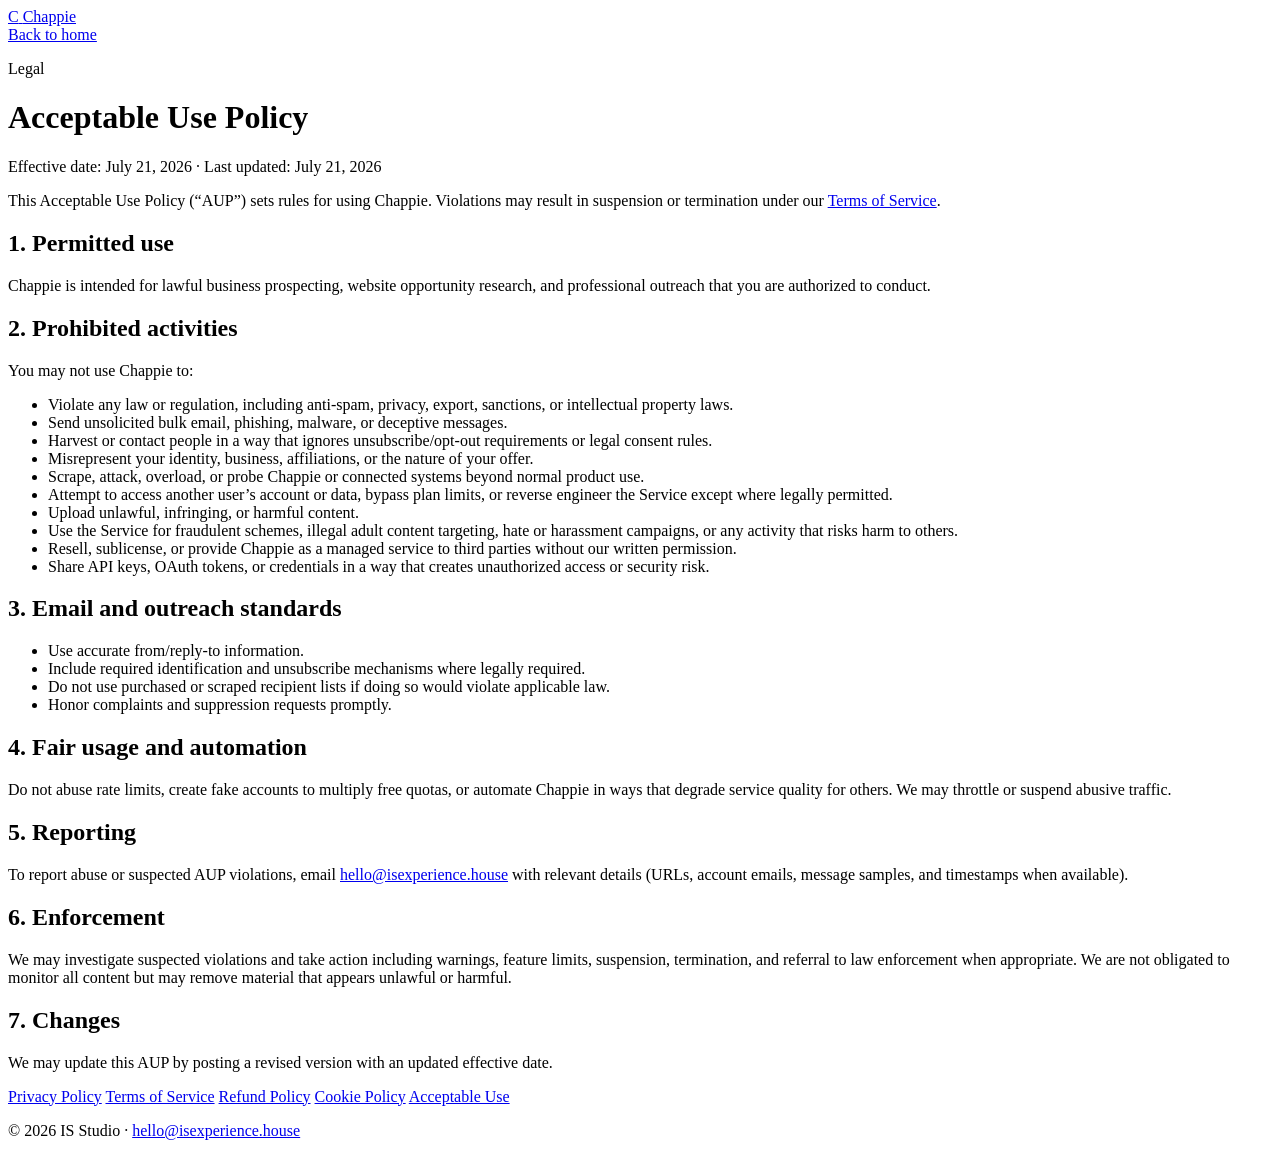
==== app/static/acceptable-use.html @ 18591f89 "Add legal policy pages and expand tutorials to five slots. Publish Privacy, Terms, Refunds, Cookies," ====
<!DOCTYPE html>
<html lang="en">
<head>
  <meta charset="UTF-8">
  <meta name="viewport" content="width=device-width, initial-scale=1.0">
  <title>Acceptable Use Policy — Chappie</title>
  <meta name="robots" content="index,follow">
  <link rel="icon" href="/static/favicon.svg" type="image/svg+xml">
  <link rel="preconnect" href="https://fonts.googleapis.com">
  <link rel="preconnect" href="https://fonts.gstatic.com" crossorigin>
  <link href="https://fonts.googleapis.com/css2?family=DM+Sans:wght@400;500;600;700&family=Instrument+Serif:ital@0;1&display=swap" rel="stylesheet">
  <link rel="stylesheet" href="/static/css/legal.css">
</head>
<body>
  <header class="intro-nav">
    <a class="brand" href="/">
      <span class="brand-mark">C</span>
      <span class="brand-name">Chappie</span>
    </a>
    <nav class="nav-links">
      <a href="/">Back to home</a>
    </nav>
  </header>
  <main class="legal-main">
    <header>
      <p class="eyebrow">Legal</p>
      <h1>Acceptable Use Policy</h1>
      <p class="legal-meta">Effective date: July 21, 2026 · Last updated: July 21, 2026</p>
    </header>

    <p class="note">This Acceptable Use Policy (“AUP”) sets rules for using Chappie. Violations may result in suspension or termination under our <a href="/terms">Terms of Service</a>.</p>

    <h2>1. Permitted use</h2>
    <p>Chappie is intended for lawful business prospecting, website opportunity research, and professional outreach that you are authorized to conduct.</p>

    <h2>2. Prohibited activities</h2>
    <p>You may not use Chappie to:</p>
    <ul>
      <li>Violate any law or regulation, including anti-spam, privacy, export, sanctions, or intellectual property laws.</li>
      <li>Send unsolicited bulk email, phishing, malware, or deceptive messages.</li>
      <li>Harvest or contact people in a way that ignores unsubscribe/opt-out requirements or legal consent rules.</li>
      <li>Misrepresent your identity, business, affiliations, or the nature of your offer.</li>
      <li>Scrape, attack, overload, or probe Chappie or connected systems beyond normal product use.</li>
      <li>Attempt to access another user’s account or data, bypass plan limits, or reverse engineer the Service except where legally permitted.</li>
      <li>Upload unlawful, infringing, or harmful content.</li>
      <li>Use the Service for fraudulent schemes, illegal adult content targeting, hate or harassment campaigns, or any activity that risks harm to others.</li>
      <li>Resell, sublicense, or provide Chappie as a managed service to third parties without our written permission.</li>
      <li>Share API keys, OAuth tokens, or credentials in a way that creates unauthorized access or security risk.</li>
    </ul>

    <h2>3. Email and outreach standards</h2>
    <ul>
      <li>Use accurate from/reply-to information.</li>
      <li>Include required identification and unsubscribe mechanisms where legally required.</li>
      <li>Do not use purchased or scraped recipient lists if doing so would violate applicable law.</li>
      <li>Honor complaints and suppression requests promptly.</li>
    </ul>

    <h2>4. Fair usage and automation</h2>
    <p>Do not abuse rate limits, create fake accounts to multiply free quotas, or automate Chappie in ways that degrade service quality for others. We may throttle or suspend abusive traffic.</p>

    <h2>5. Reporting</h2>
    <p>To report abuse or suspected AUP violations, email <a href="mailto:hello@isexperience.house">hello@isexperience.house</a> with relevant details (URLs, account emails, message samples, and timestamps when available).</p>

    <h2>6. Enforcement</h2>
    <p>We may investigate suspected violations and take action including warnings, feature limits, suspension, termination, and referral to law enforcement when appropriate. We are not obligated to monitor all content but may remove material that appears unlawful or harmful.</p>

    <h2>7. Changes</h2>
    <p>We may update this AUP by posting a revised version with an updated effective date.</p>

  </main>
  <footer class="legal-footer">
    <nav aria-label="Legal documents">
      <a href="/privacy">Privacy Policy</a>
      <a href="/terms">Terms of Service</a>
      <a href="/refunds">Refund Policy</a>
      <a href="/cookies">Cookie Policy</a>
      <a href="/acceptable-use">Acceptable Use</a>
    </nav>
    <p>© 2026 IS Studio · <a href="mailto:hello@isexperience.house">hello@isexperience.house</a></p>
  </footer>
</body>
</html>
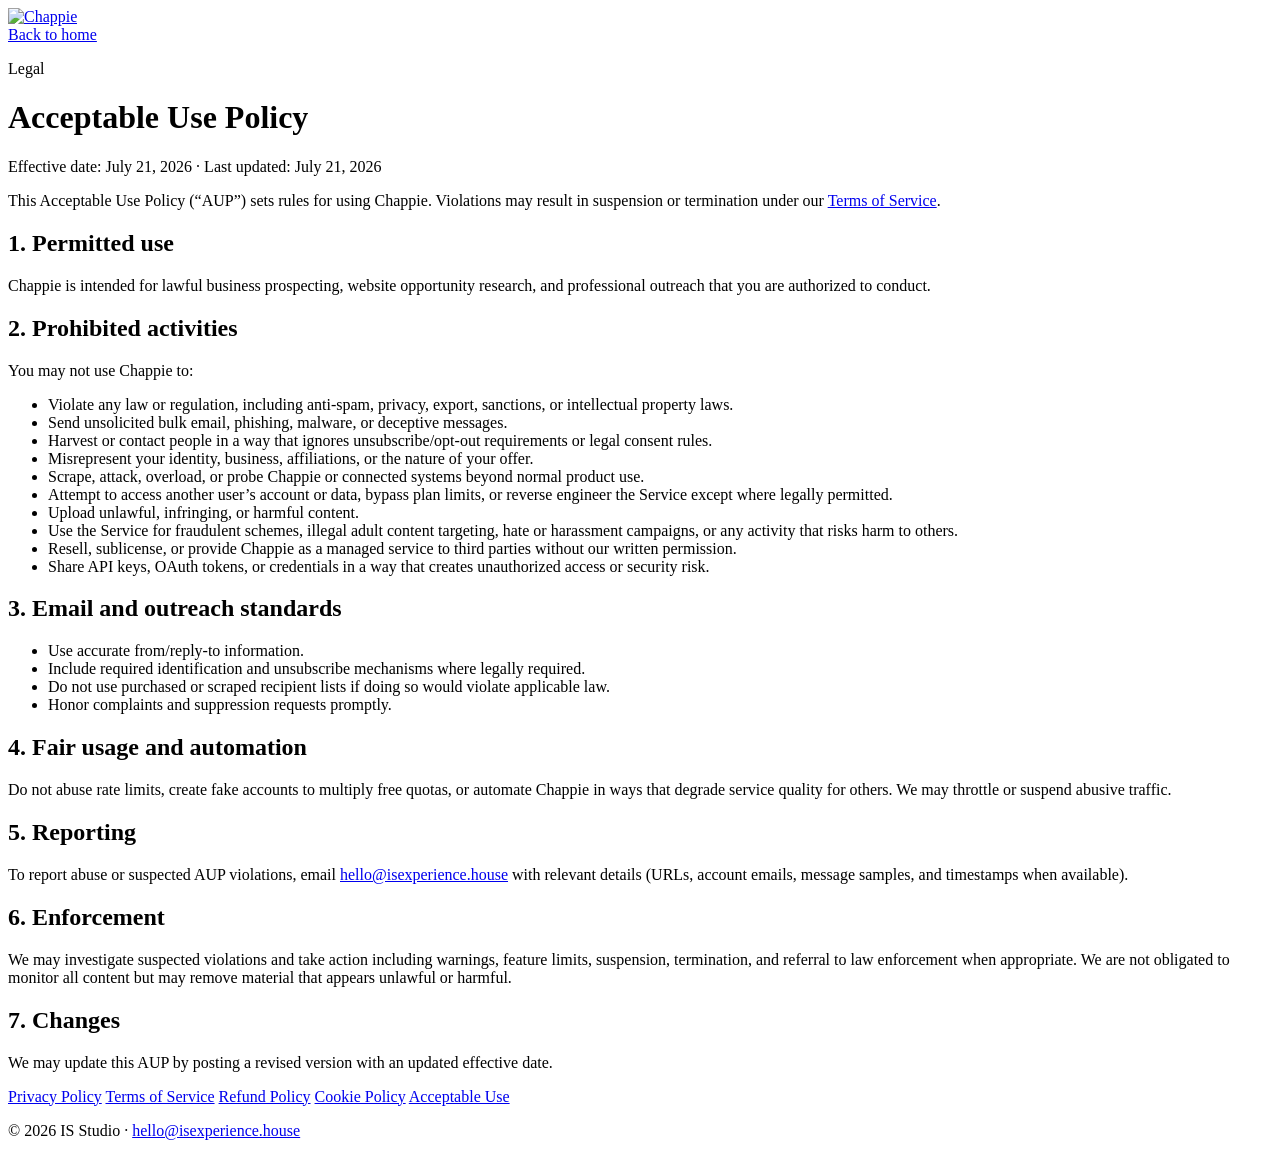
==== commit 0dd3cd47: "Replace nav brand mark with Chappie wordmark logo. Use the teal wordmark SVG on the landing and lega" ====
--- a/app/static/acceptable-use.html
+++ b/app/static/acceptable-use.html
@@ -10,12 +10,12 @@
   <link rel="preconnect" href="https://fonts.gstatic.com" crossorigin>
   <link href="https://fonts.googleapis.com/css2?family=DM+Sans:wght@400;500;600;700&family=Instrument+Serif:ital@0;1&display=swap" rel="stylesheet">
   <link rel="stylesheet" href="/static/css/legal.css">
+  <link rel="stylesheet" href="/static/css/footer.css">
 </head>
 <body>
   <header class="intro-nav">
-    <a class="brand" href="/">
-      <span class="brand-mark">C</span>
-      <span class="brand-name">Chappie</span>
+    <a class="brand" href="/" aria-label="Chappie home">
+      <img class="brand-logo" src="/static/chappie-logo.svg" alt="Chappie" width="160" height="40" decoding="async">
     </a>
     <nav class="nav-links">
       <a href="/">Back to home</a>
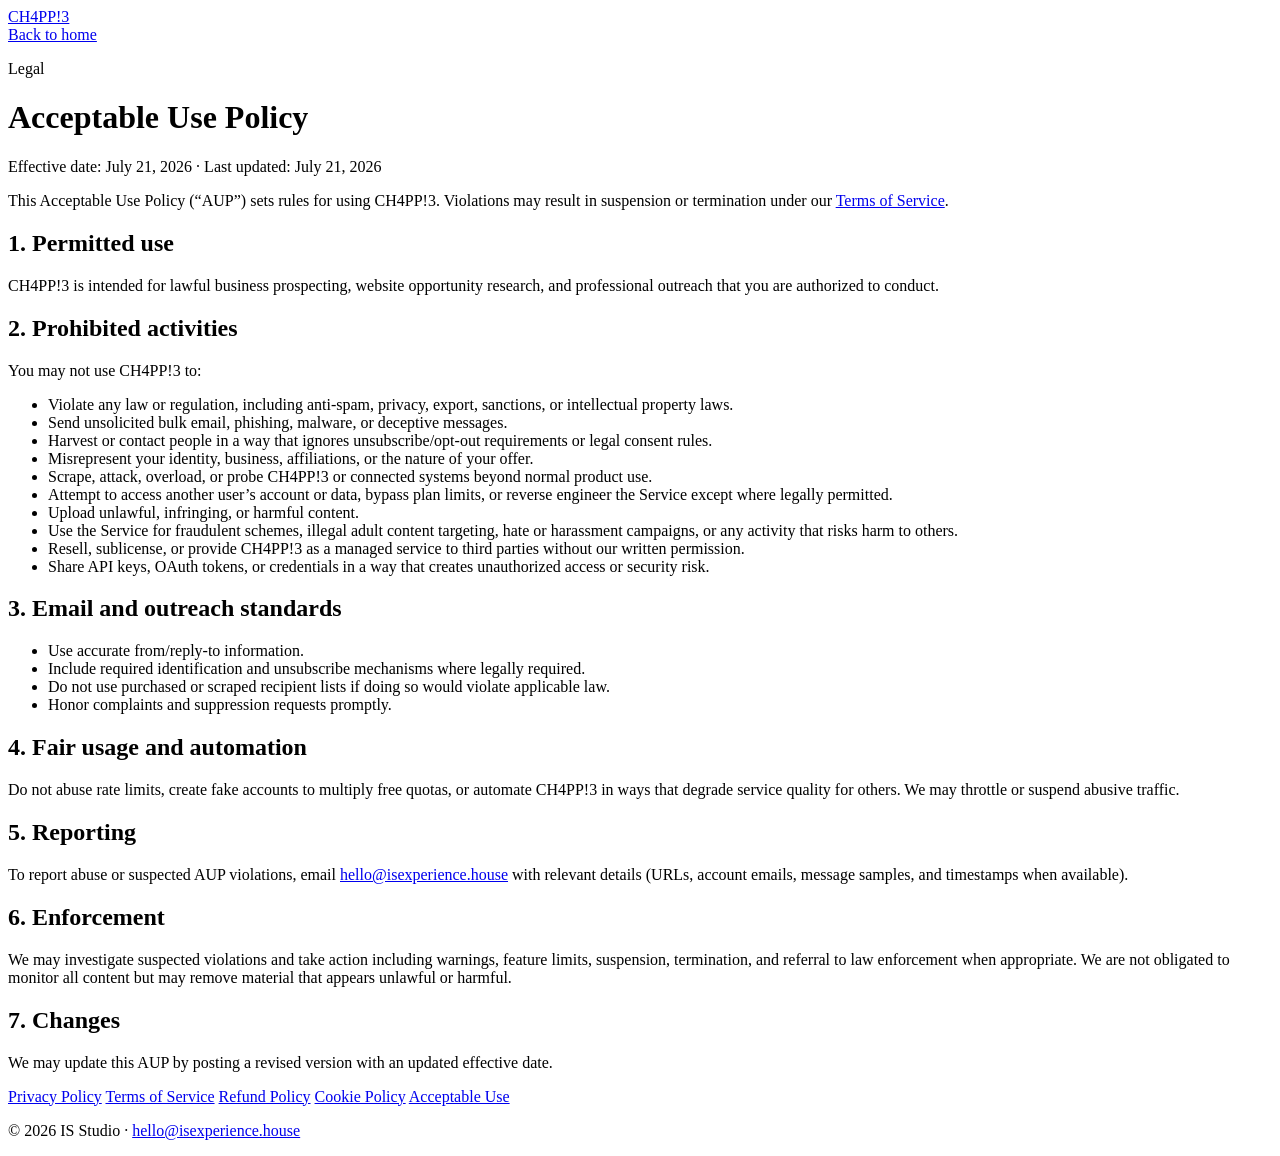
==== commit dda9bca8: "Rename product branding from Chappie to CH4PP!3. Update user-facing copy, titles, emails, and nav wo" ====
--- a/app/static/acceptable-use.html
+++ b/app/static/acceptable-use.html
@@ -3,7 +3,7 @@
 <head>
   <meta charset="UTF-8">
   <meta name="viewport" content="width=device-width, initial-scale=1.0">
-  <title>Acceptable Use Policy — Chappie</title>
+  <title>Acceptable Use Policy — CH4PP!3</title>
   <meta name="robots" content="index,follow">
   <link rel="icon" href="/static/favicon.svg" type="image/svg+xml">
   <link rel="preconnect" href="https://fonts.googleapis.com">
@@ -14,8 +14,8 @@
 </head>
 <body>
   <header class="intro-nav">
-    <a class="brand" href="/" aria-label="Chappie home">
-      <img class="brand-logo" src="/static/chappie-logo.svg" alt="Chappie" width="160" height="40" decoding="async">
+    <a class="brand" href="/" aria-label="CH4PP!3 home">
+      <span class="brand-name brand-wordmark">CH4PP!3</span>
     </a>
     <nav class="nav-links">
       <a href="/">Back to home</a>
@@ -28,23 +28,23 @@
       <p class="legal-meta">Effective date: July 21, 2026 · Last updated: July 21, 2026</p>
     </header>
 
-    <p class="note">This Acceptable Use Policy (“AUP”) sets rules for using Chappie. Violations may result in suspension or termination under our <a href="/terms">Terms of Service</a>.</p>
+    <p class="note">This Acceptable Use Policy (“AUP”) sets rules for using CH4PP!3. Violations may result in suspension or termination under our <a href="/terms">Terms of Service</a>.</p>
 
     <h2>1. Permitted use</h2>
-    <p>Chappie is intended for lawful business prospecting, website opportunity research, and professional outreach that you are authorized to conduct.</p>
+    <p>CH4PP!3 is intended for lawful business prospecting, website opportunity research, and professional outreach that you are authorized to conduct.</p>
 
     <h2>2. Prohibited activities</h2>
-    <p>You may not use Chappie to:</p>
+    <p>You may not use CH4PP!3 to:</p>
     <ul>
       <li>Violate any law or regulation, including anti-spam, privacy, export, sanctions, or intellectual property laws.</li>
       <li>Send unsolicited bulk email, phishing, malware, or deceptive messages.</li>
       <li>Harvest or contact people in a way that ignores unsubscribe/opt-out requirements or legal consent rules.</li>
       <li>Misrepresent your identity, business, affiliations, or the nature of your offer.</li>
-      <li>Scrape, attack, overload, or probe Chappie or connected systems beyond normal product use.</li>
+      <li>Scrape, attack, overload, or probe CH4PP!3 or connected systems beyond normal product use.</li>
       <li>Attempt to access another user’s account or data, bypass plan limits, or reverse engineer the Service except where legally permitted.</li>
       <li>Upload unlawful, infringing, or harmful content.</li>
       <li>Use the Service for fraudulent schemes, illegal adult content targeting, hate or harassment campaigns, or any activity that risks harm to others.</li>
-      <li>Resell, sublicense, or provide Chappie as a managed service to third parties without our written permission.</li>
+      <li>Resell, sublicense, or provide CH4PP!3 as a managed service to third parties without our written permission.</li>
       <li>Share API keys, OAuth tokens, or credentials in a way that creates unauthorized access or security risk.</li>
     </ul>
 
@@ -57,7 +57,7 @@
     </ul>
 
     <h2>4. Fair usage and automation</h2>
-    <p>Do not abuse rate limits, create fake accounts to multiply free quotas, or automate Chappie in ways that degrade service quality for others. We may throttle or suspend abusive traffic.</p>
+    <p>Do not abuse rate limits, create fake accounts to multiply free quotas, or automate CH4PP!3 in ways that degrade service quality for others. We may throttle or suspend abusive traffic.</p>
 
     <h2>5. Reporting</h2>
     <p>To report abuse or suspected AUP violations, email <a href="mailto:hello@isexperience.house">hello@isexperience.house</a> with relevant details (URLs, account emails, message samples, and timestamps when available).</p>
